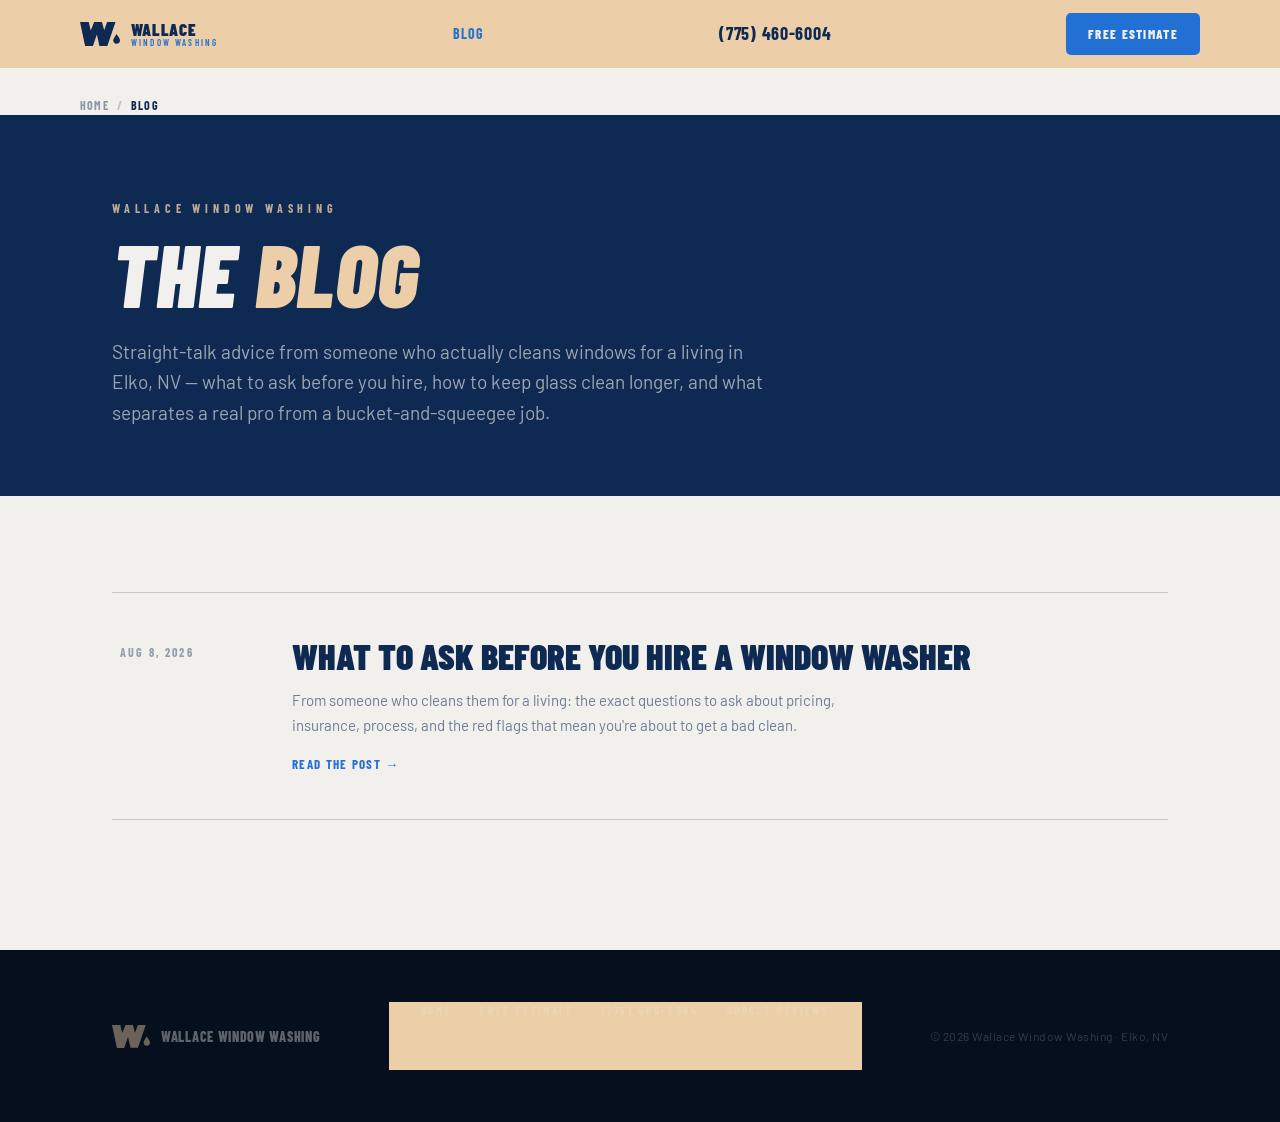
==== blog/index.html @ 126ad6db "Add /blog/ section with first SEO-optimized post Adds a blog index and the first post ("What to Ask " ====
<!DOCTYPE html>
<html lang="en">
<head>
  <meta charset="UTF-8">
  <meta name="viewport" content="width=device-width, initial-scale=1.0">
  <title>Window Washing Tips & Advice | Wallace Window Washing Blog</title>
  <meta name="description" content="Straight-talk advice on hiring a window cleaner, keeping glass streak-free, and what actually works — from a window washer serving Elko, NV.">
  <link rel="canonical" href="https://www-website-two.vercel.app/blog/">

  <meta property="og:type" content="website">
  <meta property="og:title" content="Window Washing Tips & Advice | Wallace Window Washing Blog">
  <meta property="og:description" content="Straight-talk advice on hiring a window cleaner, keeping glass streak-free, and what actually works — from a window washer serving Elko, NV.">
  <meta property="og:url" content="https://www-website-two.vercel.app/blog/">
  <meta property="og:image" content="https://www-website-two.vercel.app/assets/hero-poster.jpg">
  <meta name="twitter:card" content="summary_large_image">

  <link rel="preconnect" href="https://fonts.googleapis.com">
  <link rel="preconnect" href="https://fonts.gstatic.com" crossorigin>
  <link href="https://fonts.googleapis.com/css2?family=Barlow:ital,wght@0,400;0,500;0,600;0,700;1,500;1,700&family=Barlow+Condensed:ital,wght@0,600;0,700;0,800;0,900;1,700;1,800;1,900&display=swap" rel="stylesheet">
  <link rel="stylesheet" href="/assets/blog.css">

  <script type="application/ld+json">
  {
    "@context": "https://schema.org",
    "@type": "Blog",
    "name": "Wallace Window Washing Blog",
    "url": "https://www-website-two.vercel.app/blog/",
    "publisher": { "@type": "Organization", "name": "Wallace Window Washing" },
    "blogPost": [
      {
        "@type": "BlogPosting",
        "headline": "What to Ask Before You Hire a Window Washer",
        "url": "https://www-website-two.vercel.app/blog/what-to-ask-before-you-hire-a-window-washer/",
        "datePublished": "2026-08-08"
      }
    ]
  }
  </script>
  <script type="application/ld+json">
  {
    "@context": "https://schema.org",
    "@type": "BreadcrumbList",
    "itemListElement": [
      { "@type": "ListItem", "position": 1, "name": "Home", "item": "https://www-website-two.vercel.app/" },
      { "@type": "ListItem", "position": 2, "name": "Blog", "item": "https://www-website-two.vercel.app/blog/" }
    ]
  }
  </script>
</head>
<body>

<div id="cur" aria-hidden="true"></div>

<svg width="0" height="0" style="position:absolute" aria-hidden="true">
  <symbol id="wmark" viewBox="0 0 1000 606.2">
    <path fill="currentColor" d="M0.0,1.7 L128.4,604.5 L321.9,604.5 L421.2,315.1 L486.3,601.0 L683.2,601.0 L887.0,0.0 L678.1,0.0 L604.5,208.9 L549.7,0.0 L354.5,0.0 L268.8,212.3 L217.5,0.0 Z"/>
    <path fill="currentColor" d="M912.7,299.7 L840.8,419.5 L832.2,450.3 L832.2,476.0 L844.2,508.6 L864.7,530.8 L892.1,544.5 L926.4,546.2 L962.3,532.5 L982.9,512.0 L996.6,481.2 L998.3,455.5 L993.2,427.9 L978.9,398.8 Z"/>
  </symbol>
</svg>

<nav id="nav" aria-label="Site navigation">
  <div class="nav-inner">
    <a href="/" class="nav-logo" aria-label="Wallace Window Washing">
      <svg viewBox="0 0 1000 606.2" aria-hidden="true"><use href="#wmark"/></svg>
      <div class="nav-wordmark">Wallace<span>Window Washing</span></div>
    </a>
    <div class="nav-links">
      <a href="/blog/" class="nav-link is-active">Blog</a>
    </div>
    <a href="tel:+17754606004" class="nav-phone">(775) 460-6004</a>
    <a href="/#estimate" class="nav-cta">Free Estimate</a>
  </div>
</nav>

<div class="wrap crumb">
  <div class="crumb-list">
    <a href="/">Home</a>
    <span aria-hidden="true">/</span>
    <span class="current">Blog</span>
  </div>
</div>

<section class="blog-hero">
  <div class="wrap">
    <div class="eyebrow reveal" style="color:var(--sand);opacity:.78">Wallace Window Washing</div>
    <h1 class="reveal" style="transition-delay:.06s">The <em style="color:var(--sand);font-style:italic">Blog</em></h1>
    <p class="lead reveal" style="transition-delay:.12s">Straight-talk advice from someone who actually cleans windows for a living in Elko, NV — what to ask before you hire, how to keep glass clean longer, and what separates a real pro from a bucket-and-squeegee job.</p>
  </div>
</section>

<section class="post-list-section">
  <div class="wrap">
    <div class="post-grid">
      <a class="post-card reveal" href="/blog/what-to-ask-before-you-hire-a-window-washer/">
        <div class="post-date">Aug 8, 2026</div>
        <div>
          <h2>What to Ask Before You Hire a Window Washer</h2>
          <p>From someone who cleans them for a living: the exact questions to ask about pricing, insurance, process, and the red flags that mean you're about to get a bad clean.</p>
          <span class="post-more">Read the post &rarr;</span>
        </div>
      </a>
    </div>
  </div>
</section>

<footer>
  <div class="footer-inner">
    <div class="footer-brand">
      <svg viewBox="0 0 1000 606.2" aria-hidden="true"><use href="#wmark"/></svg>
      <div class="footer-brand-name">Wallace Window Washing</div>
    </div>
    <nav class="footer-links" aria-label="Footer navigation">
      <a href="/">Home</a>
      <a href="/#estimate">Free Estimate</a>
      <a href="tel:+17754606004">(775) 460-6004</a>
      <a href="https://g.page/r/CWcIIirJ8A5tEBM/review" target="_blank" rel="noopener noreferrer">Google Reviews</a>
    </nav>
    <div class="footer-copy">&copy; 2026 Wallace Window Washing &middot; Elko, NV</div>
  </div>
</footer>

<script src="/assets/blog.js"></script>
</body>
</html>
---- assets/blog.css ----
:root {
  --blue:  #2270D4;
  --sand:  #ECCEA8;
  --navy:  #0E2A52;
  --white: #F2F0ED;
}
*, *::before, *::after { box-sizing: border-box; margin: 0; padding: 0; }
html { scroll-behavior: smooth; }
body {
  font-family: 'Barlow', system-ui, sans-serif;
  color: var(--navy);
  background: var(--white);
  line-height: 1.55;
  -webkit-font-smoothing: antialiased;
  opacity: 0;
  transition: opacity 0.55s ease;
}
@media (hover: hover) { body { cursor: none; } }
@media (prefers-reduced-motion: reduce) {
  body { opacity: 1 !important; transition: none; }
  .reveal { opacity: 1 !important; transform: none !important; transition: none !important; }
}

/* ── CURSOR ── */
#cur {
  position: fixed; top: 0; left: 0; z-index: 9999;
  width: 16px; height: 16px; border-radius: 50% 50% 50% 0;
  background: var(--blue); border: 2px solid var(--sand);
  pointer-events: none;
  transform: translate(-50%,-50%) rotate(45deg);
  transition: width .2s, height .2s, background .2s, opacity .3s, border-width .2s;
  opacity: 0;
}
#cur.on  { opacity: 1; }
#cur.big { width: 40px; height: 40px; background: rgba(34,112,212,.28); border: 2px solid var(--sand); }

/* ── REVEALS ── */
.reveal { opacity: 0; transform: translateY(26px); transition: opacity .75s ease, transform .75s ease; }
.reveal.in { opacity: 1; transform: none; }

/* ── UTILS ── */
.wrap { max-width: 1120px; margin: 0 auto; padding: 0 32px; }
.eyebrow {
  font-family: 'Barlow Condensed', sans-serif; font-weight: 700;
  font-size: 12px; letter-spacing: .40em; text-transform: uppercase;
  color: var(--blue); margin-bottom: 16px;
}
.btn {
  display: inline-block; font-family: 'Barlow Condensed', sans-serif;
  font-weight: 800; font-size: 17px; letter-spacing: .08em;
  text-transform: uppercase; text-decoration: none; padding: 17px 38px;
  border-radius: 6px; border: 2px solid transparent;
  transition: background .18s, color .18s, border-color .18s;
  will-change: transform;
}
.btn-blue  { background: var(--blue); color: var(--white); border-color: var(--blue); }
.btn-blue:hover  { background: #1860bf; border-color: #1860bf; }
.btn-sand  { background: var(--sand); color: var(--navy); border-color: var(--sand); }
.btn-sand:hover  { background: #e4c18e; border-color: #e4c18e; }

/* ── NAV ── */
nav {
  position: sticky; top: 0; z-index: 200;
  background: var(--sand); height: 68px; padding: 0 32px;
  transition: height .3s, background .3s, backdrop-filter .3s;
}
nav.scrolled {
  height: 56px;
  background: rgba(236,206,168,.90);
  backdrop-filter: blur(14px);
  -webkit-backdrop-filter: blur(14px);
}
.nav-inner { max-width: 1120px; margin: 0 auto; display: flex; align-items: center; justify-content: space-between; height: 100%; gap: 20px; }
.nav-logo { display: flex; align-items: center; gap: 11px; text-decoration: none; flex-shrink: 0; }
.nav-logo svg { width: 40px; height: auto; color: var(--navy); }
.nav-wordmark { font-family: 'Barlow Condensed', sans-serif; font-weight: 900; font-size: 17px; letter-spacing: .05em; text-transform: uppercase; color: var(--navy); line-height: 1.1; }
.nav-wordmark span { display: block; color: var(--blue); font-size: 9px; letter-spacing: .24em; font-weight: 600; }
.nav-links { display: flex; align-items: center; gap: 26px; }
.nav-link { font-family: 'Barlow Condensed', sans-serif; font-weight: 700; font-size: 14px; letter-spacing: .08em; text-transform: uppercase; color: var(--navy); text-decoration: none; transition: color .18s; }
.nav-link:hover, .nav-link.is-active { color: var(--blue); }
.nav-phone { font-family: 'Barlow Condensed', sans-serif; font-weight: 700; font-size: 18px; color: var(--navy); text-decoration: none; letter-spacing: .04em; transition: color .18s; }
.nav-phone:hover { color: var(--blue); }
.nav-cta {
  font-family: 'Barlow Condensed', sans-serif; font-weight: 800; font-size: 13px;
  letter-spacing: .10em; text-transform: uppercase; text-decoration: none;
  background: var(--blue); color: var(--white);
  padding: 11px 22px; border-radius: 5px; white-space: nowrap;
  transition: background .18s, color .18s;
}
.nav-cta:hover { background: #1860bf; color: var(--white); }

/* ── FOOTER ── */
footer { background: #060F1E; padding: 52px 0; }
.footer-inner { max-width: 1120px; margin: 0 auto; padding: 0 32px; display: flex; align-items: center; justify-content: space-between; flex-wrap: wrap; gap: 24px; }
.footer-brand { display: flex; align-items: center; gap: 11px; }
.footer-brand svg { width: 38px; height: auto; color: var(--sand); opacity: .44; }
.footer-brand-name { font-family: 'Barlow Condensed', sans-serif; font-weight: 800; font-size: 14px; text-transform: uppercase; color: rgba(242,240,237,.38); letter-spacing: .05em; }
.footer-links { display: flex; gap: 28px; flex-wrap: wrap; }
.footer-links a { font-family: 'Barlow Condensed', sans-serif; font-weight: 600; font-size: 11px; letter-spacing: .24em; text-transform: uppercase; color: rgba(242,240,237,.28); text-decoration: none; transition: color .18s; }
.footer-links a:hover { color: rgba(242,240,237,.70); }
.footer-copy { font-size: 12px; color: rgba(242,240,237,.20); letter-spacing: .04em; }

/* ── BREADCRUMB ── */
.crumb { padding: 28px 0 0; }
.crumb-list { display: flex; align-items: center; gap: 8px; flex-wrap: wrap; font-family: 'Barlow Condensed', sans-serif; font-weight: 700; font-size: 12px; letter-spacing: .10em; text-transform: uppercase; }
.crumb-list a { color: rgba(14,42,82,.45); text-decoration: none; transition: color .18s; }
.crumb-list a:hover { color: var(--blue); }
.crumb-list span[aria-hidden] { color: rgba(14,42,82,.25); }
.crumb-list .current { color: var(--navy); }

/* ── BLOG HERO ── */
.blog-hero { background: var(--navy); padding: 84px 0 68px; }
.blog-hero h1 {
  font-family: 'Barlow Condensed', sans-serif; font-weight: 900; font-style: italic;
  font-size: clamp(48px,8vw,88px); line-height: .93; letter-spacing: .01em;
  text-transform: uppercase; color: var(--white); max-width: 16ch; margin-top: 14px;
}
.blog-hero .lead { font-size: clamp(16px,1.6vw,19px); color: rgba(242,240,237,.62); max-width: 60ch; margin-top: 22px; line-height: 1.6; }

/* ── POST LIST ── */
.post-list-section { background: var(--white); padding: 88px 0 130px; }
.post-grid { display: grid; gap: 1px; background: rgba(14,42,82,.11); border-top: 1px solid rgba(14,42,82,.11); border-bottom: 1px solid rgba(14,42,82,.11); margin-top: 8px; }
.post-card { background: var(--white); padding: 44px 8px; display: grid; grid-template-columns: 140px 1fr; gap: 32px; text-decoration: none; transition: background .18s; }
.post-card:hover { background: rgba(34,112,212,.04); }
.post-card:hover h2 { color: var(--blue); }
.post-date { font-family: 'Barlow Condensed', sans-serif; font-weight: 700; font-size: 12px; letter-spacing: .18em; text-transform: uppercase; color: rgba(14,42,82,.42); padding-top: 6px; }
.post-card h2 { font-family: 'Barlow Condensed', sans-serif; font-weight: 900; font-size: clamp(24px,3.4vw,36px); text-transform: uppercase; line-height: 1.08; color: var(--navy); transition: color .18s; }
.post-card p { font-size: 15px; color: rgba(14,42,82,.58); line-height: 1.65; margin-top: 12px; max-width: 68ch; }
.post-more { font-family: 'Barlow Condensed', sans-serif; font-weight: 700; font-size: 13px; letter-spacing: .10em; text-transform: uppercase; color: var(--blue); margin-top: 16px; display: inline-block; }
@media (max-width: 620px) {
  .post-card { grid-template-columns: 1fr; gap: 10px; }
  .post-date { padding-top: 0; }
}

/* ── ARTICLE ── */
.post-hero { background: var(--navy); padding: 40px 0 60px; }
.post-hero .eyebrow { color: var(--sand); opacity: .78; }
.post-hero h1 {
  font-family: 'Barlow Condensed', sans-serif; font-weight: 900; font-style: italic;
  font-size: clamp(36px,6.2vw,68px); line-height: 1.03; letter-spacing: .005em;
  text-transform: uppercase; color: var(--white); max-width: 20ch;
}
.post-hero .subhead { font-size: clamp(16px,1.7vw,19px); color: rgba(242,240,237,.60); max-width: 60ch; margin-top: 18px; line-height: 1.6; font-style: italic; }
.post-meta { display: flex; align-items: center; gap: 14px; margin-top: 28px; font-family: 'Barlow Condensed', sans-serif; font-weight: 700; font-size: 12px; letter-spacing: .16em; text-transform: uppercase; color: rgba(242,240,237,.42); }
.post-meta .dot { width: 4px; height: 4px; border-radius: 50%; background: rgba(242,240,237,.3); }

.post-body { background: var(--white); padding: 76px 0 60px; }
.post-content { max-width: 720px; margin: 0 auto; font-size: 18px; line-height: 1.75; color: rgba(14,42,82,.86); }
.post-content > p { margin-bottom: 26px; }
.post-content h2 {
  font-family: 'Barlow Condensed', sans-serif; font-weight: 900;
  font-size: clamp(28px,4vw,40px); line-height: 1.08; letter-spacing: .005em;
  text-transform: uppercase; color: var(--navy); margin: 56px 0 22px;
}
.post-content h2:first-child { margin-top: 0; }
.post-content strong { color: var(--navy); }
.post-content ul, .post-content ol { margin: 0 0 26px; padding-left: 26px; }
.post-content li { margin-bottom: 10px; }
.post-content li::marker { color: var(--blue); font-weight: 700; }
.post-content a { color: var(--blue); text-decoration-thickness: 1.5px; text-underline-offset: 3px; }
.post-lede { font-size: clamp(19px,2.2vw,23px); color: rgba(14,42,82,.75); line-height: 1.6; margin-bottom: 34px; }

.callout {
  background: var(--sand); border-radius: 14px; padding: 32px 36px;
  margin: 8px 0 34px; font-size: 16px; line-height: 1.65; color: var(--navy);
}
.callout strong { display: block; font-family: 'Barlow Condensed', sans-serif; font-weight: 800; font-size: 12px; letter-spacing: .18em; text-transform: uppercase; color: var(--blue); margin-bottom: 10px; }

.checklist { counter-reset: chk; margin: 0 0 34px; padding: 0; list-style: none; }
.checklist li { counter-increment: chk; position: relative; padding: 22px 0 22px 52px; border-top: 1px solid rgba(14,42,82,.11); }
.checklist li:last-child { border-bottom: 1px solid rgba(14,42,82,.11); }
.checklist li::before {
  content: counter(chk); position: absolute; left: 0; top: 20px;
  width: 34px; height: 34px; border-radius: 50%; background: var(--blue); color: var(--white);
  font-family: 'Barlow Condensed', sans-serif; font-weight: 900; font-size: 15px;
  display: flex; align-items: center; justify-content: center;
}
.checklist .q { font-weight: 700; color: var(--navy); display: block; margin-bottom: 6px; }
.checklist .a { font-size: 15px; color: rgba(14,42,82,.62); }
.checklist .a b { color: var(--navy); }

.pull-story {
  background: var(--navy); border-radius: 18px; padding: 44px 40px; margin: 12px 0 40px;
}
.pull-story p { color: rgba(242,240,237,.80); font-size: 17px; line-height: 1.7; margin-bottom: 18px; }
.pull-story p:last-child { margin-bottom: 0; }
.pull-story strong { color: var(--sand); }

.post-cta {
  background: var(--blue); border-radius: 18px; padding: 48px 44px; text-align: center; margin-top: 20px;
}
.post-cta p.eyebrow { color: var(--sand); }
.post-cta h3 {
  font-family: 'Barlow Condensed', sans-serif; font-weight: 900; font-size: clamp(26px,4vw,36px);
  text-transform: uppercase; color: var(--white); margin-bottom: 10px;
}
.post-cta p { color: rgba(242,240,237,.68); font-size: 15px; margin-bottom: 26px; max-width: 50ch; margin-left: auto; margin-right: auto; }
.post-cta .cta-phone { display: block; margin-top: 18px; font-family: 'Barlow Condensed', sans-serif; font-weight: 900; font-size: clamp(24px,3.6vw,34px); color: var(--sand); text-decoration: none; }
.post-cta .cta-phone:hover { color: var(--white); }

.post-footer-nav { max-width: 720px; margin: 60px auto 0; padding-top: 28px; border-top: 1px solid rgba(14,42,82,.11); }
.post-footer-nav a { font-family: 'Barlow Condensed', sans-serif; font-weight: 700; font-size: 14px; letter-spacing: .08em; text-transform: uppercase; color: var(--blue); text-decoration: none; }

@media (max-width: 620px) {
  nav { padding: 0 20px; }
  .wrap { padding: 0 20px; }
  .nav-links { display: none; }
  .nav-phone { display: none; }
  .callout, .pull-story, .post-cta { padding: 28px 24px; }
  .post-content { font-size: 17px; }
}
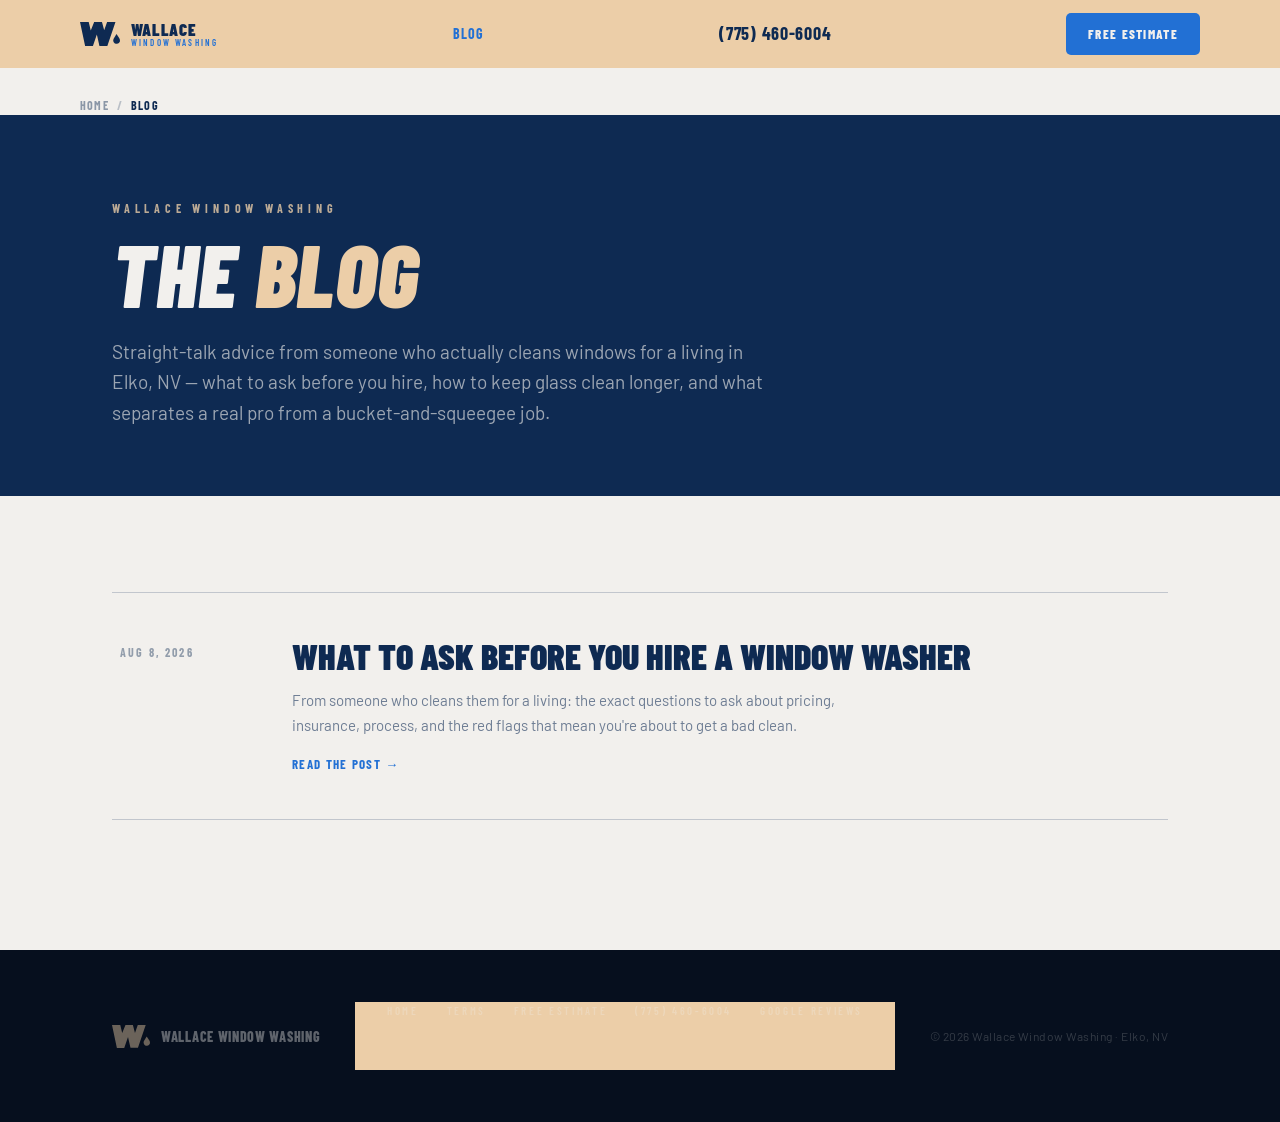
==== commit cf713f00: "Add SEO upgrades, FAQ section, and terms page - Homepage: keyword title and description, canonical, " ====
--- a/blog/index.html
+++ b/blog/index.html
@@ -5,13 +5,13 @@
   <meta name="viewport" content="width=device-width, initial-scale=1.0">
   <title>Window Washing Tips & Advice | Wallace Window Washing Blog</title>
   <meta name="description" content="Straight-talk advice on hiring a window cleaner, keeping glass streak-free, and what actually works — from a window washer serving Elko, NV.">
-  <link rel="canonical" href="https://www-website-two.vercel.app/blog/">
+  <link rel="canonical" href="https://wallacewindow.com/blog/">
 
   <meta property="og:type" content="website">
   <meta property="og:title" content="Window Washing Tips & Advice | Wallace Window Washing Blog">
   <meta property="og:description" content="Straight-talk advice on hiring a window cleaner, keeping glass streak-free, and what actually works — from a window washer serving Elko, NV.">
-  <meta property="og:url" content="https://www-website-two.vercel.app/blog/">
-  <meta property="og:image" content="https://www-website-two.vercel.app/assets/hero-poster.jpg">
+  <meta property="og:url" content="https://wallacewindow.com/blog/">
+  <meta property="og:image" content="https://wallacewindow.com/assets/hero-poster.jpg">
   <meta name="twitter:card" content="summary_large_image">
 
   <link rel="preconnect" href="https://fonts.googleapis.com">
@@ -24,13 +24,13 @@
     "@context": "https://schema.org",
     "@type": "Blog",
     "name": "Wallace Window Washing Blog",
-    "url": "https://www-website-two.vercel.app/blog/",
+    "url": "https://wallacewindow.com/blog/",
     "publisher": { "@type": "Organization", "name": "Wallace Window Washing" },
     "blogPost": [
       {
         "@type": "BlogPosting",
         "headline": "What to Ask Before You Hire a Window Washer",
-        "url": "https://www-website-two.vercel.app/blog/what-to-ask-before-you-hire-a-window-washer/",
+        "url": "https://wallacewindow.com/blog/what-to-ask-before-you-hire-a-window-washer/",
         "datePublished": "2026-08-08"
       }
     ]
@@ -41,8 +41,8 @@
     "@context": "https://schema.org",
     "@type": "BreadcrumbList",
     "itemListElement": [
-      { "@type": "ListItem", "position": 1, "name": "Home", "item": "https://www-website-two.vercel.app/" },
-      { "@type": "ListItem", "position": 2, "name": "Blog", "item": "https://www-website-two.vercel.app/blog/" }
+      { "@type": "ListItem", "position": 1, "name": "Home", "item": "https://wallacewindow.com/" },
+      { "@type": "ListItem", "position": 2, "name": "Blog", "item": "https://wallacewindow.com/blog/" }
     ]
   }
   </script>
@@ -111,6 +111,7 @@
     </div>
     <nav class="footer-links" aria-label="Footer navigation">
       <a href="/">Home</a>
+      <a href="/terms/">Terms</a>
       <a href="/#estimate">Free Estimate</a>
       <a href="tel:+17754606004">(775) 460-6004</a>
       <a href="https://g.page/r/CWcIIirJ8A5tEBM/review" target="_blank" rel="noopener noreferrer">Google Reviews</a>
--- a/assets/blog.css
+++ b/assets/blog.css
@@ -153,6 +153,11 @@
   text-transform: uppercase; color: var(--navy); margin: 56px 0 22px;
 }
 .post-content h2:first-child { margin-top: 0; }
+.post-content h3 {
+  font-family: 'Barlow Condensed', sans-serif; font-weight: 800;
+  font-size: clamp(20px,2.6vw,25px); line-height: 1.15; letter-spacing: .02em;
+  text-transform: uppercase; color: var(--blue); margin: 34px 0 10px;
+}
 .post-content strong { color: var(--navy); }
 .post-content ul, .post-content ol { margin: 0 0 26px; padding-left: 26px; }
 .post-content li { margin-bottom: 10px; }
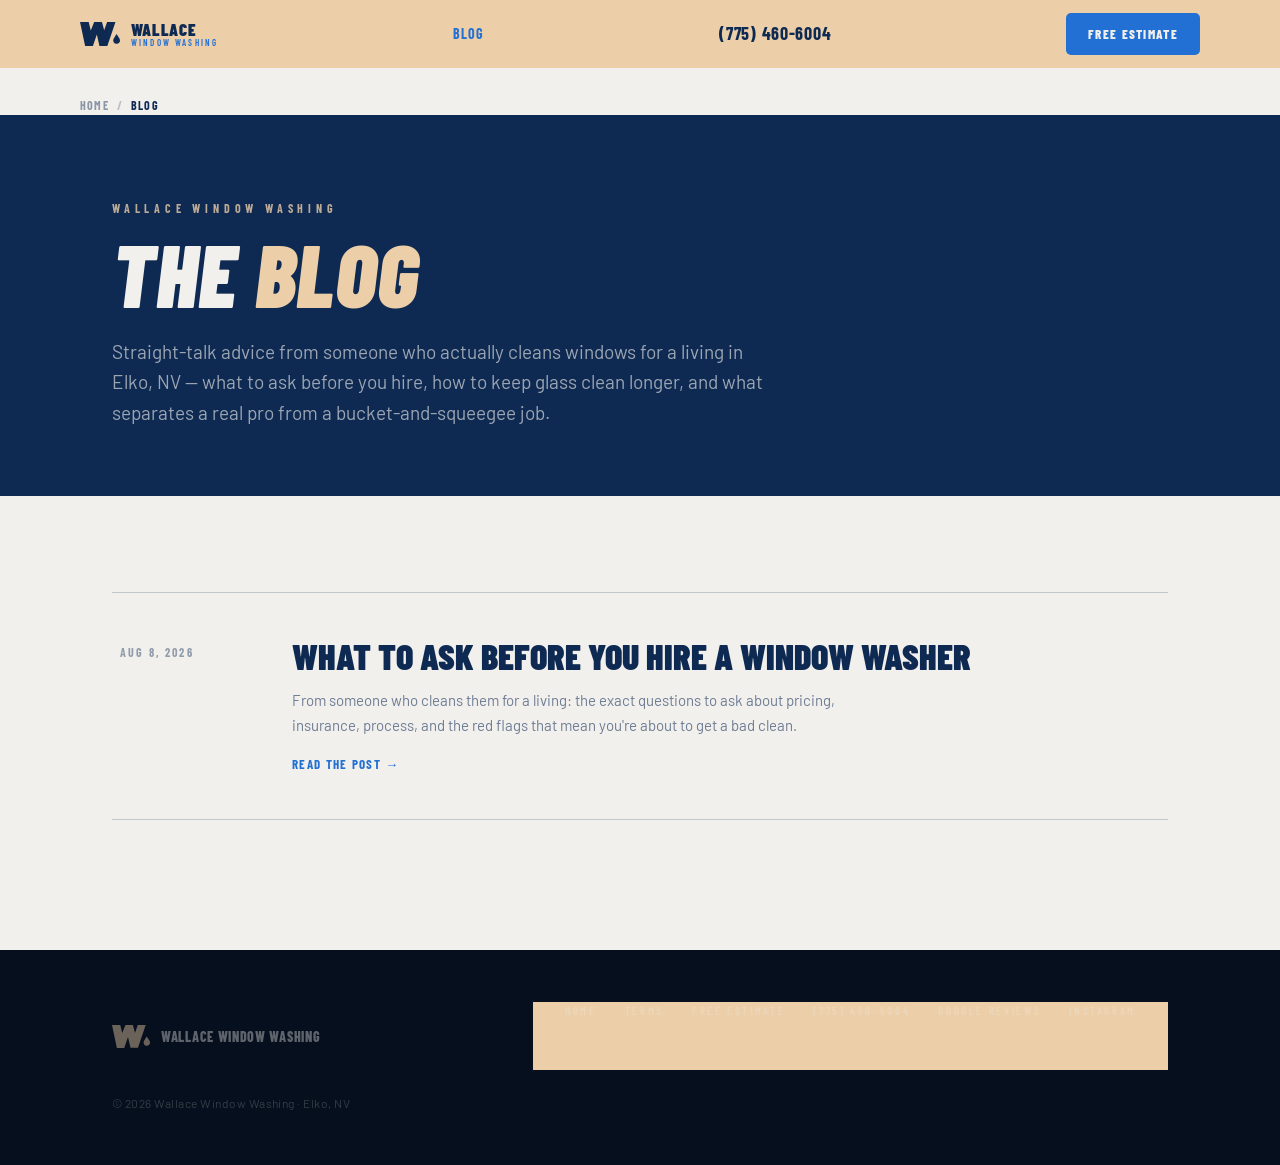
==== commit ea6353dd: "Add Instagram link and Terms notice near estimate form - Instagram (@wallacewindow) in all footers a" ====
--- a/blog/index.html
+++ b/blog/index.html
@@ -115,6 +115,7 @@
       <a href="/#estimate">Free Estimate</a>
       <a href="tel:+17754606004">(775) 460-6004</a>
       <a href="https://g.page/r/CWcIIirJ8A5tEBM/review" target="_blank" rel="noopener noreferrer">Google Reviews</a>
+      <a href="https://www.instagram.com/wallacewindow/" target="_blank" rel="noopener noreferrer">Instagram</a>
     </nav>
     <div class="footer-copy">&copy; 2026 Wallace Window Washing &middot; Elko, NV</div>
   </div>
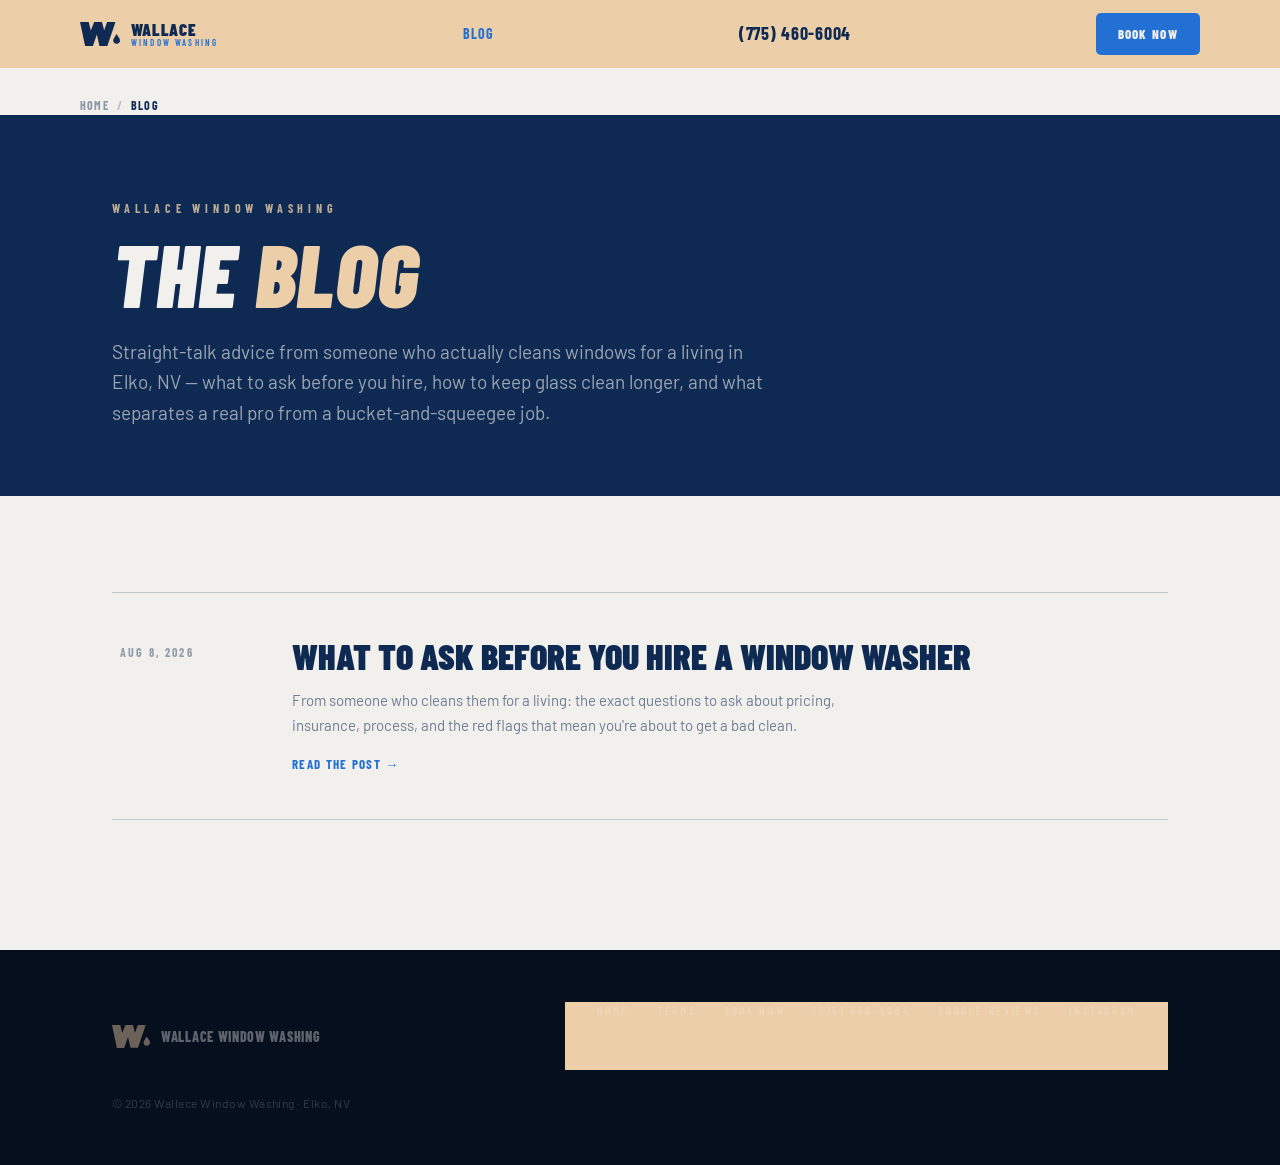
==== commit 557f96a4: "Add Utah service area, package pricing, gutters and holiday lights; replace free-estimate CTAs Co-Au" ====
--- a/blog/index.html
+++ b/blog/index.html
@@ -68,7 +68,7 @@
       <a href="/blog/" class="nav-link is-active">Blog</a>
     </div>
     <a href="tel:+17754606004" class="nav-phone">(775) 460-6004</a>
-    <a href="/#estimate" class="nav-cta">Free Estimate</a>
+    <a href="/#book" class="nav-cta">Book Now</a>
   </div>
 </nav>
 
@@ -112,7 +112,7 @@
     <nav class="footer-links" aria-label="Footer navigation">
       <a href="/">Home</a>
       <a href="/terms/">Terms</a>
-      <a href="/#estimate">Free Estimate</a>
+      <a href="/#book">Book Now</a>
       <a href="tel:+17754606004">(775) 460-6004</a>
       <a href="https://g.page/r/CWcIIirJ8A5tEBM/review" target="_blank" rel="noopener noreferrer">Google Reviews</a>
       <a href="https://www.instagram.com/wallacewindow/" target="_blank" rel="noopener noreferrer">Instagram</a>
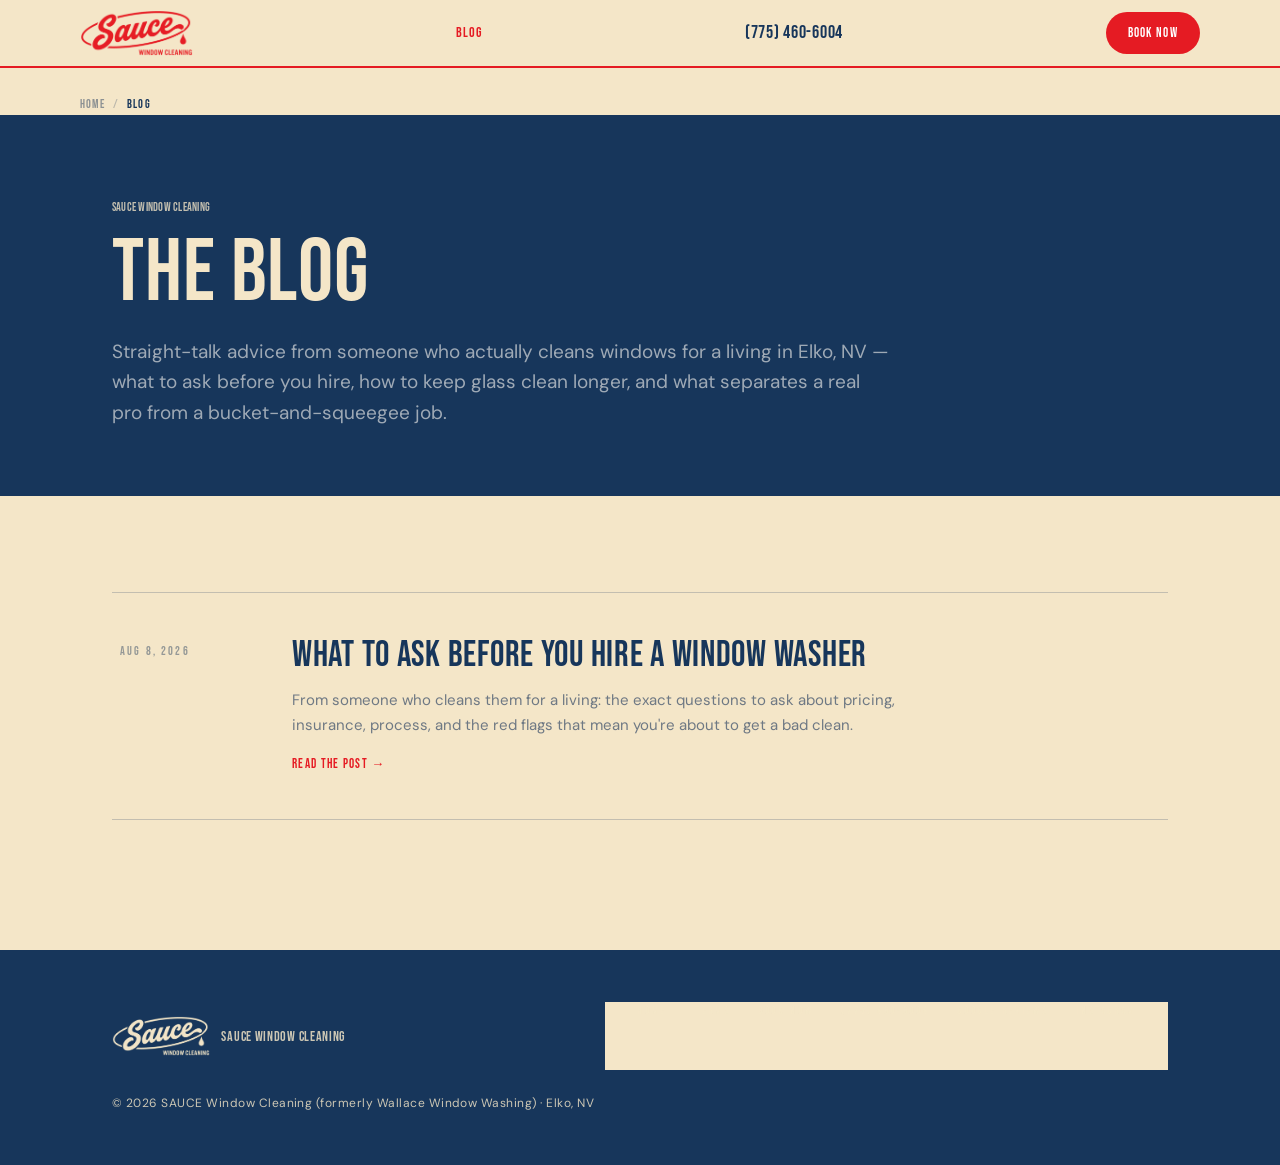
==== commit 47110841: "Rebrand site to SAUCE Window Cleaning: red/ivory skin, new logo, saucewindow.com URLs Co-Authored-By" ====
--- a/blog/index.html
+++ b/blog/index.html
@@ -3,34 +3,34 @@
 <head>
   <meta charset="UTF-8">
   <meta name="viewport" content="width=device-width, initial-scale=1.0">
-  <title>Window Washing Tips & Advice | Wallace Window Washing Blog</title>
+  <title>Window Washing Tips & Advice | SAUCE Window Cleaning Blog</title>
   <meta name="description" content="Straight-talk advice on hiring a window cleaner, keeping glass streak-free, and what actually works — from a window washer serving Elko, NV.">
-  <link rel="canonical" href="https://wallacewindow.com/blog/">
+  <link rel="canonical" href="https://saucewindow.com/blog/">
 
   <meta property="og:type" content="website">
-  <meta property="og:title" content="Window Washing Tips & Advice | Wallace Window Washing Blog">
+  <meta property="og:title" content="Window Washing Tips & Advice | SAUCE Window Cleaning Blog">
   <meta property="og:description" content="Straight-talk advice on hiring a window cleaner, keeping glass streak-free, and what actually works — from a window washer serving Elko, NV.">
-  <meta property="og:url" content="https://wallacewindow.com/blog/">
-  <meta property="og:image" content="https://wallacewindow.com/assets/hero-poster.jpg">
+  <meta property="og:url" content="https://saucewindow.com/blog/">
+  <meta property="og:image" content="https://saucewindow.com/assets/hero-poster.jpg">
   <meta name="twitter:card" content="summary_large_image">
 
   <link rel="preconnect" href="https://fonts.googleapis.com">
   <link rel="preconnect" href="https://fonts.gstatic.com" crossorigin>
-  <link href="https://fonts.googleapis.com/css2?family=Barlow:ital,wght@0,400;0,500;0,600;0,700;1,500;1,700&family=Barlow+Condensed:ital,wght@0,600;0,700;0,800;0,900;1,700;1,800;1,900&display=swap" rel="stylesheet">
+  <link href="https://fonts.googleapis.com/css2?family=Bebas+Neue&family=DM+Sans:ital,wght@0,400;0,500;0,700;1,400;1,500&family=Pacifico&display=swap" rel="stylesheet">
   <link rel="stylesheet" href="/assets/blog.css">
 
   <script type="application/ld+json">
   {
     "@context": "https://schema.org",
     "@type": "Blog",
-    "name": "Wallace Window Washing Blog",
-    "url": "https://wallacewindow.com/blog/",
-    "publisher": { "@type": "Organization", "name": "Wallace Window Washing" },
+    "name": "SAUCE Window Cleaning Blog",
+    "url": "https://saucewindow.com/blog/",
+    "publisher": { "@type": "Organization", "name": "SAUCE Window Cleaning", "alternateName": "Wallace Window Washing" },
     "blogPost": [
       {
         "@type": "BlogPosting",
         "headline": "What to Ask Before You Hire a Window Washer",
-        "url": "https://wallacewindow.com/blog/what-to-ask-before-you-hire-a-window-washer/",
+        "url": "https://saucewindow.com/blog/what-to-ask-before-you-hire-a-window-washer/",
         "datePublished": "2026-08-08"
       }
     ]
@@ -41,8 +41,8 @@
     "@context": "https://schema.org",
     "@type": "BreadcrumbList",
     "itemListElement": [
-      { "@type": "ListItem", "position": 1, "name": "Home", "item": "https://wallacewindow.com/" },
-      { "@type": "ListItem", "position": 2, "name": "Blog", "item": "https://wallacewindow.com/blog/" }
+      { "@type": "ListItem", "position": 1, "name": "Home", "item": "https://saucewindow.com/" },
+      { "@type": "ListItem", "position": 2, "name": "Blog", "item": "https://saucewindow.com/blog/" }
     ]
   }
   </script>
@@ -60,9 +60,8 @@
 
 <nav id="nav" aria-label="Site navigation">
   <div class="nav-inner">
-    <a href="/" class="nav-logo" aria-label="Wallace Window Washing">
-      <svg viewBox="0 0 1000 606.2" aria-hidden="true"><use href="#wmark"/></svg>
-      <div class="nav-wordmark">Wallace<span>Window Washing</span></div>
+    <a href="/" class="nav-logo" aria-label="SAUCE Window Cleaning">
+      <img src="/assets/sauce-logo-red.png" alt="SAUCE Window Cleaning" width="113" height="46">
     </a>
     <div class="nav-links">
       <a href="/blog/" class="nav-link is-active">Blog</a>
@@ -82,7 +81,7 @@
 
 <section class="blog-hero">
   <div class="wrap">
-    <div class="eyebrow reveal" style="color:var(--sand);opacity:.78">Wallace Window Washing</div>
+    <div class="eyebrow reveal" style="color:var(--sand);opacity:.78">SAUCE Window Cleaning</div>
     <h1 class="reveal" style="transition-delay:.06s">The <em style="color:var(--sand);font-style:italic">Blog</em></h1>
     <p class="lead reveal" style="transition-delay:.12s">Straight-talk advice from someone who actually cleans windows for a living in Elko, NV — what to ask before you hire, how to keep glass clean longer, and what separates a real pro from a bucket-and-squeegee job.</p>
   </div>
@@ -106,8 +105,8 @@
 <footer>
   <div class="footer-inner">
     <div class="footer-brand">
-      <svg viewBox="0 0 1000 606.2" aria-hidden="true"><use href="#wmark"/></svg>
-      <div class="footer-brand-name">Wallace Window Washing</div>
+      <img src="/assets/sauce-logo-ivory.png" alt="" width="98" height="40">
+      <div class="footer-brand-name">SAUCE Window Cleaning</div>
     </div>
     <nav class="footer-links" aria-label="Footer navigation">
       <a href="/">Home</a>
@@ -117,7 +116,7 @@
       <a href="https://g.page/r/CWcIIirJ8A5tEBM/review" target="_blank" rel="noopener noreferrer">Google Reviews</a>
       <a href="https://www.instagram.com/wallacewindow/" target="_blank" rel="noopener noreferrer">Instagram</a>
     </nav>
-    <div class="footer-copy">&copy; 2026 Wallace Window Washing &middot; Elko, NV</div>
+    <div class="footer-copy">&copy; 2026 SAUCE Window Cleaning (formerly Wallace Window Washing) &middot; Elko, NV</div>
   </div>
 </footer>
 
--- a/assets/blog.css
+++ b/assets/blog.css
@@ -7,7 +7,7 @@
 *, *::before, *::after { box-sizing: border-box; margin: 0; padding: 0; }
 html { scroll-behavior: smooth; }
 body {
-  font-family: 'Barlow', system-ui, sans-serif;
+  font-family: 'DM Sans', system-ui, sans-serif;
   color: var(--navy);
   background: var(--white);
   line-height: 1.55;
@@ -41,12 +41,12 @@
 /* ── UTILS ── */
 .wrap { max-width: 1120px; margin: 0 auto; padding: 0 32px; }
 .eyebrow {
-  font-family: 'Barlow Condensed', sans-serif; font-weight: 700;
+  font-family: 'Bebas Neue', Impact, sans-serif; font-weight: 700;
   font-size: 12px; letter-spacing: .40em; text-transform: uppercase;
   color: var(--blue); margin-bottom: 16px;
 }
 .btn {
-  display: inline-block; font-family: 'Barlow Condensed', sans-serif;
+  display: inline-block; font-family: 'Bebas Neue', Impact, sans-serif;
   font-weight: 800; font-size: 17px; letter-spacing: .08em;
   text-transform: uppercase; text-decoration: none; padding: 17px 38px;
   border-radius: 6px; border: 2px solid transparent;
@@ -73,15 +73,15 @@
 .nav-inner { max-width: 1120px; margin: 0 auto; display: flex; align-items: center; justify-content: space-between; height: 100%; gap: 20px; }
 .nav-logo { display: flex; align-items: center; gap: 11px; text-decoration: none; flex-shrink: 0; }
 .nav-logo svg { width: 40px; height: auto; color: var(--navy); }
-.nav-wordmark { font-family: 'Barlow Condensed', sans-serif; font-weight: 900; font-size: 17px; letter-spacing: .05em; text-transform: uppercase; color: var(--navy); line-height: 1.1; }
+.nav-wordmark { font-family: 'Bebas Neue', Impact, sans-serif; font-weight: 900; font-size: 17px; letter-spacing: .05em; text-transform: uppercase; color: var(--navy); line-height: 1.1; }
 .nav-wordmark span { display: block; color: var(--blue); font-size: 9px; letter-spacing: .24em; font-weight: 600; }
 .nav-links { display: flex; align-items: center; gap: 26px; }
-.nav-link { font-family: 'Barlow Condensed', sans-serif; font-weight: 700; font-size: 14px; letter-spacing: .08em; text-transform: uppercase; color: var(--navy); text-decoration: none; transition: color .18s; }
+.nav-link { font-family: 'Bebas Neue', Impact, sans-serif; font-weight: 700; font-size: 14px; letter-spacing: .08em; text-transform: uppercase; color: var(--navy); text-decoration: none; transition: color .18s; }
 .nav-link:hover, .nav-link.is-active { color: var(--blue); }
-.nav-phone { font-family: 'Barlow Condensed', sans-serif; font-weight: 700; font-size: 18px; color: var(--navy); text-decoration: none; letter-spacing: .04em; transition: color .18s; }
+.nav-phone { font-family: 'Bebas Neue', Impact, sans-serif; font-weight: 700; font-size: 18px; color: var(--navy); text-decoration: none; letter-spacing: .04em; transition: color .18s; }
 .nav-phone:hover { color: var(--blue); }
 .nav-cta {
-  font-family: 'Barlow Condensed', sans-serif; font-weight: 800; font-size: 13px;
+  font-family: 'Bebas Neue', Impact, sans-serif; font-weight: 800; font-size: 13px;
   letter-spacing: .10em; text-transform: uppercase; text-decoration: none;
   background: var(--blue); color: var(--white);
   padding: 11px 22px; border-radius: 5px; white-space: nowrap;
@@ -94,15 +94,15 @@
 .footer-inner { max-width: 1120px; margin: 0 auto; padding: 0 32px; display: flex; align-items: center; justify-content: space-between; flex-wrap: wrap; gap: 24px; }
 .footer-brand { display: flex; align-items: center; gap: 11px; }
 .footer-brand svg { width: 38px; height: auto; color: var(--sand); opacity: .44; }
-.footer-brand-name { font-family: 'Barlow Condensed', sans-serif; font-weight: 800; font-size: 14px; text-transform: uppercase; color: rgba(242,240,237,.38); letter-spacing: .05em; }
+.footer-brand-name { font-family: 'Bebas Neue', Impact, sans-serif; font-weight: 800; font-size: 14px; text-transform: uppercase; color: rgba(242,240,237,.38); letter-spacing: .05em; }
 .footer-links { display: flex; gap: 28px; flex-wrap: wrap; }
-.footer-links a { font-family: 'Barlow Condensed', sans-serif; font-weight: 600; font-size: 11px; letter-spacing: .24em; text-transform: uppercase; color: rgba(242,240,237,.28); text-decoration: none; transition: color .18s; }
+.footer-links a { font-family: 'Bebas Neue', Impact, sans-serif; font-weight: 600; font-size: 11px; letter-spacing: .24em; text-transform: uppercase; color: rgba(242,240,237,.28); text-decoration: none; transition: color .18s; }
 .footer-links a:hover { color: rgba(242,240,237,.70); }
 .footer-copy { font-size: 12px; color: rgba(242,240,237,.20); letter-spacing: .04em; }
 
 /* ── BREADCRUMB ── */
 .crumb { padding: 28px 0 0; }
-.crumb-list { display: flex; align-items: center; gap: 8px; flex-wrap: wrap; font-family: 'Barlow Condensed', sans-serif; font-weight: 700; font-size: 12px; letter-spacing: .10em; text-transform: uppercase; }
+.crumb-list { display: flex; align-items: center; gap: 8px; flex-wrap: wrap; font-family: 'Bebas Neue', Impact, sans-serif; font-weight: 700; font-size: 12px; letter-spacing: .10em; text-transform: uppercase; }
 .crumb-list a { color: rgba(14,42,82,.45); text-decoration: none; transition: color .18s; }
 .crumb-list a:hover { color: var(--blue); }
 .crumb-list span[aria-hidden] { color: rgba(14,42,82,.25); }
@@ -111,7 +111,7 @@
 /* ── BLOG HERO ── */
 .blog-hero { background: var(--navy); padding: 84px 0 68px; }
 .blog-hero h1 {
-  font-family: 'Barlow Condensed', sans-serif; font-weight: 900; font-style: italic;
+  font-family: 'Bebas Neue', Impact, sans-serif; font-weight: 900; font-style: italic;
   font-size: clamp(48px,8vw,88px); line-height: .93; letter-spacing: .01em;
   text-transform: uppercase; color: var(--white); max-width: 16ch; margin-top: 14px;
 }
@@ -123,10 +123,10 @@
 .post-card { background: var(--white); padding: 44px 8px; display: grid; grid-template-columns: 140px 1fr; gap: 32px; text-decoration: none; transition: background .18s; }
 .post-card:hover { background: rgba(34,112,212,.04); }
 .post-card:hover h2 { color: var(--blue); }
-.post-date { font-family: 'Barlow Condensed', sans-serif; font-weight: 700; font-size: 12px; letter-spacing: .18em; text-transform: uppercase; color: rgba(14,42,82,.42); padding-top: 6px; }
-.post-card h2 { font-family: 'Barlow Condensed', sans-serif; font-weight: 900; font-size: clamp(24px,3.4vw,36px); text-transform: uppercase; line-height: 1.08; color: var(--navy); transition: color .18s; }
+.post-date { font-family: 'Bebas Neue', Impact, sans-serif; font-weight: 700; font-size: 12px; letter-spacing: .18em; text-transform: uppercase; color: rgba(14,42,82,.42); padding-top: 6px; }
+.post-card h2 { font-family: 'Bebas Neue', Impact, sans-serif; font-weight: 900; font-size: clamp(24px,3.4vw,36px); text-transform: uppercase; line-height: 1.08; color: var(--navy); transition: color .18s; }
 .post-card p { font-size: 15px; color: rgba(14,42,82,.58); line-height: 1.65; margin-top: 12px; max-width: 68ch; }
-.post-more { font-family: 'Barlow Condensed', sans-serif; font-weight: 700; font-size: 13px; letter-spacing: .10em; text-transform: uppercase; color: var(--blue); margin-top: 16px; display: inline-block; }
+.post-more { font-family: 'Bebas Neue', Impact, sans-serif; font-weight: 700; font-size: 13px; letter-spacing: .10em; text-transform: uppercase; color: var(--blue); margin-top: 16px; display: inline-block; }
 @media (max-width: 620px) {
   .post-card { grid-template-columns: 1fr; gap: 10px; }
   .post-date { padding-top: 0; }
@@ -136,25 +136,25 @@
 .post-hero { background: var(--navy); padding: 40px 0 60px; }
 .post-hero .eyebrow { color: var(--sand); opacity: .78; }
 .post-hero h1 {
-  font-family: 'Barlow Condensed', sans-serif; font-weight: 900; font-style: italic;
+  font-family: 'Bebas Neue', Impact, sans-serif; font-weight: 900; font-style: italic;
   font-size: clamp(36px,6.2vw,68px); line-height: 1.03; letter-spacing: .005em;
   text-transform: uppercase; color: var(--white); max-width: 20ch;
 }
 .post-hero .subhead { font-size: clamp(16px,1.7vw,19px); color: rgba(242,240,237,.60); max-width: 60ch; margin-top: 18px; line-height: 1.6; font-style: italic; }
-.post-meta { display: flex; align-items: center; gap: 14px; margin-top: 28px; font-family: 'Barlow Condensed', sans-serif; font-weight: 700; font-size: 12px; letter-spacing: .16em; text-transform: uppercase; color: rgba(242,240,237,.42); }
+.post-meta { display: flex; align-items: center; gap: 14px; margin-top: 28px; font-family: 'Bebas Neue', Impact, sans-serif; font-weight: 700; font-size: 12px; letter-spacing: .16em; text-transform: uppercase; color: rgba(242,240,237,.42); }
 .post-meta .dot { width: 4px; height: 4px; border-radius: 50%; background: rgba(242,240,237,.3); }
 
 .post-body { background: var(--white); padding: 76px 0 60px; }
 .post-content { max-width: 720px; margin: 0 auto; font-size: 18px; line-height: 1.75; color: rgba(14,42,82,.86); }
 .post-content > p { margin-bottom: 26px; }
 .post-content h2 {
-  font-family: 'Barlow Condensed', sans-serif; font-weight: 900;
+  font-family: 'Bebas Neue', Impact, sans-serif; font-weight: 900;
   font-size: clamp(28px,4vw,40px); line-height: 1.08; letter-spacing: .005em;
   text-transform: uppercase; color: var(--navy); margin: 56px 0 22px;
 }
 .post-content h2:first-child { margin-top: 0; }
 .post-content h3 {
-  font-family: 'Barlow Condensed', sans-serif; font-weight: 800;
+  font-family: 'Bebas Neue', Impact, sans-serif; font-weight: 800;
   font-size: clamp(20px,2.6vw,25px); line-height: 1.15; letter-spacing: .02em;
   text-transform: uppercase; color: var(--blue); margin: 34px 0 10px;
 }
@@ -169,7 +169,7 @@
   background: var(--sand); border-radius: 14px; padding: 32px 36px;
   margin: 8px 0 34px; font-size: 16px; line-height: 1.65; color: var(--navy);
 }
-.callout strong { display: block; font-family: 'Barlow Condensed', sans-serif; font-weight: 800; font-size: 12px; letter-spacing: .18em; text-transform: uppercase; color: var(--blue); margin-bottom: 10px; }
+.callout strong { display: block; font-family: 'Bebas Neue', Impact, sans-serif; font-weight: 800; font-size: 12px; letter-spacing: .18em; text-transform: uppercase; color: var(--blue); margin-bottom: 10px; }
 
 .checklist { counter-reset: chk; margin: 0 0 34px; padding: 0; list-style: none; }
 .checklist li { counter-increment: chk; position: relative; padding: 22px 0 22px 52px; border-top: 1px solid rgba(14,42,82,.11); }
@@ -177,7 +177,7 @@
 .checklist li::before {
   content: counter(chk); position: absolute; left: 0; top: 20px;
   width: 34px; height: 34px; border-radius: 50%; background: var(--blue); color: var(--white);
-  font-family: 'Barlow Condensed', sans-serif; font-weight: 900; font-size: 15px;
+  font-family: 'Bebas Neue', Impact, sans-serif; font-weight: 900; font-size: 15px;
   display: flex; align-items: center; justify-content: center;
 }
 .checklist .q { font-weight: 700; color: var(--navy); display: block; margin-bottom: 6px; }
@@ -196,15 +196,15 @@
 }
 .post-cta p.eyebrow { color: var(--sand); }
 .post-cta h3 {
-  font-family: 'Barlow Condensed', sans-serif; font-weight: 900; font-size: clamp(26px,4vw,36px);
+  font-family: 'Bebas Neue', Impact, sans-serif; font-weight: 900; font-size: clamp(26px,4vw,36px);
   text-transform: uppercase; color: var(--white); margin-bottom: 10px;
 }
 .post-cta p { color: rgba(242,240,237,.68); font-size: 15px; margin-bottom: 26px; max-width: 50ch; margin-left: auto; margin-right: auto; }
-.post-cta .cta-phone { display: block; margin-top: 18px; font-family: 'Barlow Condensed', sans-serif; font-weight: 900; font-size: clamp(24px,3.6vw,34px); color: var(--sand); text-decoration: none; }
+.post-cta .cta-phone { display: block; margin-top: 18px; font-family: 'Bebas Neue', Impact, sans-serif; font-weight: 900; font-size: clamp(24px,3.6vw,34px); color: var(--sand); text-decoration: none; }
 .post-cta .cta-phone:hover { color: var(--white); }
 
 .post-footer-nav { max-width: 720px; margin: 60px auto 0; padding-top: 28px; border-top: 1px solid rgba(14,42,82,.11); }
-.post-footer-nav a { font-family: 'Barlow Condensed', sans-serif; font-weight: 700; font-size: 14px; letter-spacing: .08em; text-transform: uppercase; color: var(--blue); text-decoration: none; }
+.post-footer-nav a { font-family: 'Bebas Neue', Impact, sans-serif; font-weight: 700; font-size: 14px; letter-spacing: .08em; text-transform: uppercase; color: var(--blue); text-decoration: none; }
 
 @media (max-width: 620px) {
   nav { padding: 0 20px; }
@@ -214,3 +214,67 @@
   .callout, .pull-story, .post-cta { padding: 28px 24px; }
   .post-content { font-size: 17px; }
 }
+
+/* ── SAUCE SKIN (Nov 2026) ── red + ivory, Bebas Neue / DM Sans / Pacifico, flat, no grain ── */
+:root { --blue:#E51B23; --sand:#F4E6C8; --navy:#17365B; --white:#F4E6C8; --red:#E51B23; --ivory:#F4E6C8; --vsand:#E5C69A; --paper:#FBF4E6; }
+html { font-synthesis: none; }
+body { background: var(--ivory); }
+h1, h2, h3, .eyebrow { letter-spacing: .02em; }
+h2 em, .hero h1 em { font-family: 'Pacifico', cursive; text-transform: none; font-style: normal; letter-spacing: 0; font-size: .78em; }
+#cur.big { background: rgba(229,27,35,.28); }
+.hero::before { display: none; }
+.hero-scrim { background: linear-gradient(180deg, rgba(23,54,91,.30) 0%, rgba(23,54,91,.52) 55%, rgba(23,54,91,.70) 100%); }
+.hero-sub { color: rgba(255,255,255,.92); }
+.hero-proof { color: var(--ivory); opacity: .95; }
+.btn { border-radius: 999px; }
+.btn-blue, .nav-cta { color: #fff; }
+.btn-blue:hover, .nav-cta:hover { background: #c8141b; border-color: #c8141b; color: #fff; }
+.btn-sand { background: var(--ivory); color: var(--red); border-color: var(--ivory); }
+.btn-sand:hover { background: var(--vsand); border-color: var(--vsand); }
+.btn-ghost { color: var(--ivory); border-color: rgba(244,230,200,.7); }
+.btn-ghost:hover { background: rgba(244,230,200,.14); }
+.nav-cta { border-radius: 999px; }
+nav:not(.footer-links) { background: var(--ivory); border-bottom: 2px solid var(--red); }
+nav.scrolled { background: rgba(244,230,200,.95); }
+.nav-logo img { height: 46px; width: auto; display: block; }
+nav.scrolled .nav-logo img { height: 38px; }
+.marquee-bar { position: relative; }
+.m-item { color: #fff; }
+.m-dot { background: var(--ivory); opacity: .8; }
+.checker { height: 14px; background: repeating-linear-gradient(90deg, var(--vsand) 0 14px, var(--ivory) 14px 28px); }
+.why-section, .stats-section, .cta-section { background: var(--red); }
+.why-item { background: var(--red); border-color: rgba(244,230,200,.22); }
+.why-grid { background: rgba(244,230,200,.3); border-color: rgba(244,230,200,.4); }
+.why-n { color: var(--ivory); opacity: .45; }
+.why-item h3 { color: var(--ivory); }
+.why-item p, .stat-label, .cta-section .lead, .commercial-section .lead, .client-next { color: rgba(255,255,255,.92); }
+.why-section .eyebrow, .stats-section .eyebrow, .cta-section .eyebrow, .commercial-section .eyebrow { color: var(--ivory); opacity: 1; }
+.stats-grid, .stat-item { border-color: rgba(244,230,200,.35) !important; }
+.client-card { border-color: rgba(244,230,200,.4) !important; }
+.client-card span { color: #fff; opacity: .9; }
+.cta-phone { color: var(--ivory); }
+.cta-phone:hover { color: #fff; }
+.cta-or, .cta-sub { color: rgba(255,255,255,.85); }
+.step-num { color: #fff; }
+.testimonials-section, .social-section { background: var(--vsand); }
+.q-mark { opacity: .22; }
+.q-stars svg { fill: var(--red); }
+.pricing-section { background: rgba(229,198,154,.38); }
+.tier { background: var(--paper); border: 2px solid rgba(23,54,91,.12); }
+.tier-best { background: var(--red); border-color: var(--red); }
+.tier-best .tier-name { color: var(--ivory); }
+.tier-best .tier-price, .tier-best li { color: #fff; }
+.tier-best li { border-color: rgba(244,230,200,.3); }
+.tier-best li::before { color: var(--ivory); }
+.tier-flag { background: var(--navy); color: var(--ivory); }
+.tier-name { font-style: normal; }
+.area { background: var(--paper); border: 2px solid rgba(23,54,91,.12); }
+.field input, .field textarea, .gform-wrap { background: var(--paper); }
+.holiday-bar { background: var(--red); color: #fff; }
+.holiday-bar:hover { background: #c8141b; }
+.social-btn { border-radius: 999px; }
+footer { background: var(--navy); }
+.footer-brand img { height: 40px; width: auto; display: block; }
+.footer-brand-name, .footer-links a, .footer-copy { color: rgba(244,230,200,.82); }
+.footer-links a:hover { color: #fff; }
+.hero h1, .stat-num, .svc-n, .why-n, .tier-name { font-style: normal; }
